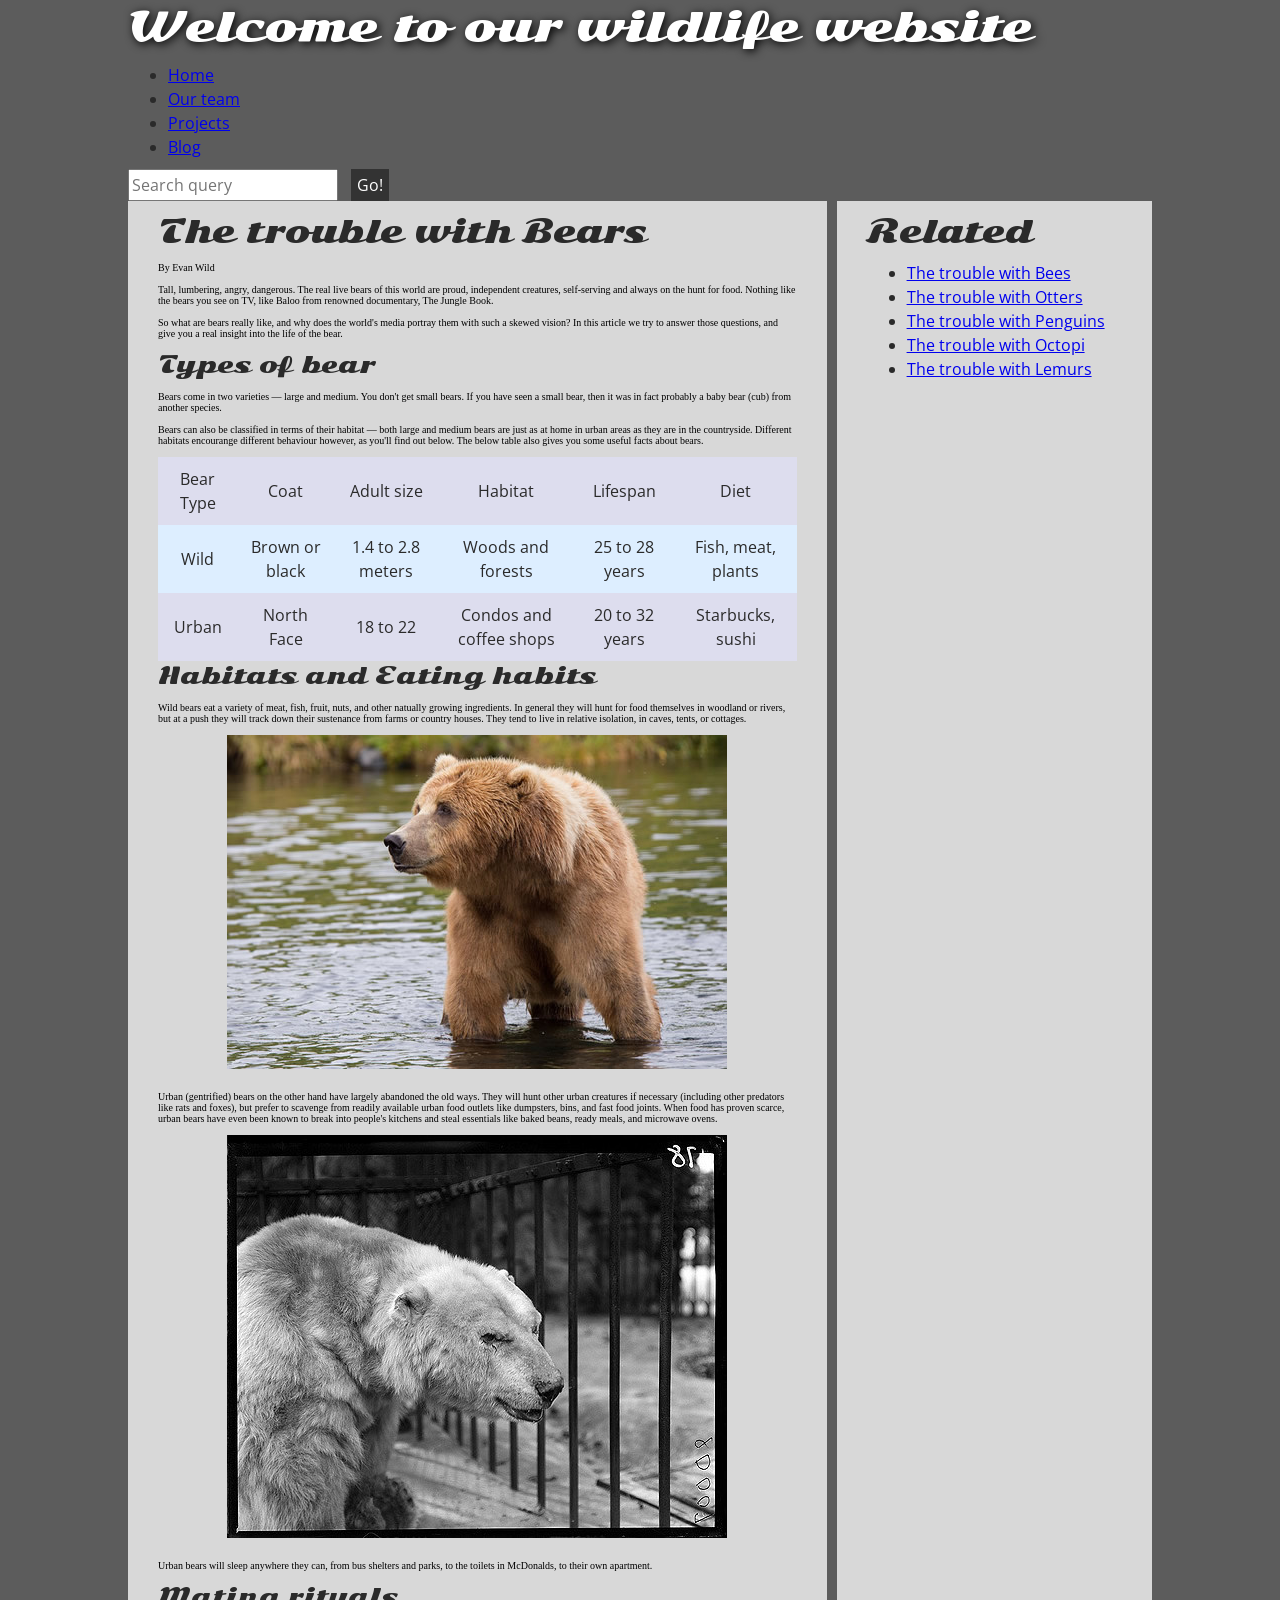
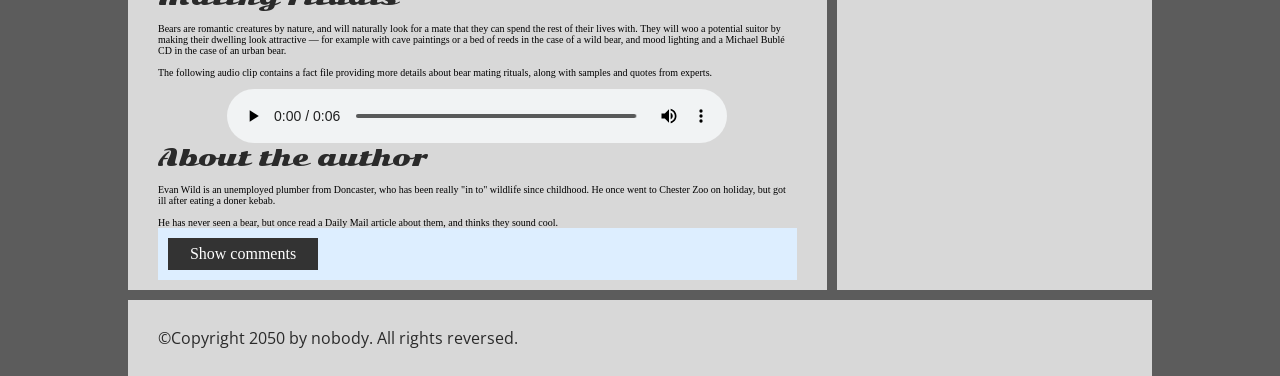
==== ica/ica5/index.html @ 3988f6ae "thing" ====
<!DOCTYPE html>
<html>
  <head>
    <meta charset="utf-8">

    <title>Accessibility assessment</title>
    <link href="https://fonts.googleapis.com/css?family=Open+Sans+Condensed:300|Sonsie+One" rel="stylesheet" type="text/css">
    <link rel="stylesheet" href="style.css">

    <!-- the below three lines are a fix to get HTML5 semantic elements working in old versions of Internet Explorer-->
    <!--[if lt IE 9]>
      <script src="http://html5shiv.googlecode.com/svn/trunk/html5.js"></script>
    <![endif]-->
  </head>

  <body>
    <header class="header">
      <font size="7">Welcome to our wildlife website</font>
    </header>

    <nav class="nav">
      <ul>
        <li><a href="#">Home</a></li>
        <li><a href="#">Our team</a></li>
        <li><a href="#">Projects</a></li>
        <li><a href="#">Blog</a></li>
      </ul>

      <form class="search">
        <input type="search" name="q" placeholder="Search query">
        <input type="submit" value="Go!">
      </form>
    </nav>

    <main>
      <article>
        <font size="6">The trouble with Bears</font>
        <br><br>
        By Evan Wild
        <br><br>
        Tall, lumbering, angry, dangerous. The real live bears of this world are proud, independent creatures, self-serving and always on the hunt for food. Nothing like the bears you see on TV, like Baloo from renowned documentary, The Jungle Book.
        <br><br>
        So what are bears really like, and why does the world's media portray them with such a skewed vision? In this article we try to answer those questions, and give you a real insight into the life of the bear.
        <br><br>
        <font size="5">Types of bear</font>
        <br><br>
        Bears come in two varieties — large and medium. You don't get small bears. If you have seen a small bear, then it was in fact probably a baby bear (cub) from another species.
        <br><br>
        Bears can also be classified in terms of their habitat — both large and medium bears are just as at home in urban areas as they are in the countryside. Different habitats encourange different behaviour however, as you'll find out below. The below table also gives you some useful facts about bears.
        <br><br>
        <table>
          <thead>
            <tr>
              <td>Bear Type</td>
              <td>Coat</td>
              <td>Adult size</td>
              <td>Habitat</td>
              <td>Lifespan</td>
              <td>Diet</td>
            </tr>
          </thead>
          <tbody>
            <tr>
              <td>Wild</td>
              <td>Brown or black</td>
              <td>1.4 to 2.8 meters</td>
              <td>Woods and forests</td>
              <td>25 to 28 years</td>
              <td>Fish, meat, plants</td>
            </tr>
            <tr>
              <td>Urban</td>
              <td>North Face</td>
              <td>18 to 22</td>
              <td>Condos and coffee shops</td>
              <td>20 to 32 years</td>
              <td>Starbucks, sushi</td>
            </tr>
          </tbody>
        </table>

        <font size="5">Habitats and Eating habits</font>
        <br><br>
        Wild bears eat a variety of meat, fish, fruit, nuts, and other natually growing ingredients. In general they will hunt for food themselves in woodland or rivers, but at a push they will track down their sustenance from farms or country houses. They tend to live in relative isolation, in caves, tents, or cottages.
        <br><br>
        <img src="media/wild-bear.jpg" alt="A wild bear in the woods">
        <br><br>
        Urban (gentrified) bears on the other hand have largely abandoned the old ways. They will hunt other urban creatures if necessary (including other predators like rats and foxes), but prefer to scavenge from readily available urban food outlets like dumpsters, bins, and fast food joints. When food has proven scarce, urban bears have even been known to break into people's kitchens and steal essentials like baked beans, ready meals, and microwave ovens.
        <br><br>
        <img src="media/urban-bear.jpg">
        <br><br>
        Urban bears will sleep anywhere they can, from bus shelters and parks, to the toilets in McDonalds, to their own apartment.
        <br><br>
        <font size="5">Mating rituals</font>
        <br><br>
        Bears are romantic creatures by nature, and will naturally look for a mate that they can spend the rest of their lives with. They will woo a potential suitor by making their dwelling look attractive — for example with cave paintings or a bed of reeds in the case of a wild bear, and mood lighting and a Michael Bublé CD in the case of an urban bear.
        <br><br>
        The following audio clip contains a fact file providing more details about bear mating rituals, along with samples and quotes from experts.
        <br><br>
        <audio controls>
          <source src="media/bear.mp3" type="audio/mp3">
          <source src="media/bear.ogg" type="audio/ogg">
          <p>It looks like your browser doesn't support HTML5 audio players.</p>
        </audio>

        <aside>

          <font size="5">About the author</font>
        <br><br>
          Evan Wild is an unemployed plumber from Doncaster, who has been really "in to" wildlife since childhood. He once went to Chester Zoo on holiday, but got ill after eating a doner kebab.
        <br><br>
          He has never seen a bear, but once read a Daily Mail article about them, and thinks they sound cool.

        </aside>
        <section class="comments">
          <div class="show-hide">Show comments</div>

          <div class="comment-wrapper">

            <font size="6">Add comment</font>

            <form class="comment-form">
              <div class="flex-pair">
                Your name:
                <input type="text" name="name" id="name" placeholder="Enter your name">
              </div>
              <div class="flex-pair">
                Your comment:
                <input type="text" name="comment" id="comment" placeholder="Enter your comment">
              </div>
              <div>
                <input type="submit" value="Submit comment">
              </div>
            </form>

            <font size="6">Comments</font>

            <ul class="comment-container">

              <li>

                <p>Bob Fossil</p>

                <p>Oh I am so glad you taught me all about the big brown angry guys in the woods. With their sniffing little noses and their bad attitudes, they can sure be a menace — I was thinking of putting them all in a truck and driving them outta here. I run a zoo, you know.</p>

              </li>

            </ul>

          </div>
        </section>
      </article>

      <div class="secondary">
        <font size="6">Related</font>

        <ul>
          <li><a href="#">The trouble with Bees</a></li>
          <li><a href="#">The trouble with Otters</a></li>
          <li><a href="#">The trouble with Penguins</a></li>
          <li><a href="#">The trouble with Octopi</a></li>
          <li><a href="#">The trouble with Lemurs</a></li>
        </ul>
      </div>
    </main>

    <footer>
      <p>©Copyright 2050 by nobody. All rights reversed.</p>
    </footer>

    <script src="main.js"></script>

  </body>
</html>
---- ica/ica5/style.css ----
/* || General setup */

html, body {
  margin: 0;
  padding: 0;
}

html {
  font-size: 10px;
  background-color: rgb(92, 92, 92);
}

body {
  width: 80%;
  min-width: 1024px;
  margin: 0 auto;
}

/* || typography */

font[size="7"], font[size="6"], font[size="5"] {
  font-family: 'Sonsie One', cursive;
  color: #2a2a2a;
}

p, input, li, table, label {
  font-family: 'Open Sans Condensed', sans-serif;
  color: #2a2a2a;
}

font[size="7"] {
  font-size: 4rem;
  text-align: center;
  color: white;
  text-shadow: 2px 2px 10px black;
}

font[size="6"] {
  font-size: 3rem;
  text-align: center;
}

font[size="5"] {
  font-size: 2.2rem;
}

p, li, table {
  font-size: 1.6rem;
  line-height: 1.5;
}

/* || header layout */

div[class="nav"], article, footer, .secondary {
  background-color: rgb(216, 216, 216);
}

article, footer, .secondary {
  padding: 10px 30px;
}

article {
  margin-right: 10px;
}

div[class="nav"] {
  height: 50px;
  background-color: ff80ff;
  display: flex;
  padding: 1% 0;
  margin-bottom: 10px;
}

div[class="nav"] ul {
  padding: 0;
  list-style-type: none;
  flex: 2;
  display: flex;
}

div[class="nav"] li {
  display: inline;
  text-align: center;
  flex: 1;
}

div[class="nav"] a {
  display: inline-block;
  font-size: 2rem;
  text-transform: uppercase;
  text-decoration: none;
  color: black;
}

div[class="nav"] .search {
  flex: 1;
  display: flex;
  align-items: center;
  height: 100%;
  padding: 0 2em;
}

.search input {
  font-size: 1.6rem;
  height: 32px;
}

.search input[type="search"] {
  flex: 3;
}

.search input[type="submit"] {
  flex: 1;
  margin-left: 1rem;
  background: #333;
  border: 0;
  color: white;
}

/* || main layout */

main {
  display: flex;
}

article {
  flex: 5;
}

.secondary {
  flex: 2;
}

footer {
  margin-top: 10px;
}

/* Table styling */

table {
  width: 100%;
  background-color: #dde;
  border-collapse: collapse;
}

th, td {
  padding: 10px;
}

td {
  text-align: center;
}

th[scope="col"] {
  border-bottom: 1px solid black;
}

tbody tr:nth-child(odd) {
  background-color: #def;
}

/* styling content images and audio */

img, audio {
  display: block;
  margin: 0 auto;
}

audio {
  width: 500px;
}

/* Comments styling */

.comments {
  background-color: #def;
  padding: 10px;
}

.show-hide {
  cursor: pointer;
}

.comments font[size="6"] {
  font-size: 2rem;
}

.comments font[size="6"]:nth-of-type(2) {
  margin-bottom: 0;
}

.comment-form {
  margin-bottom: 3rem;
}

.comment-form .flex-pair {
  display: flex;
  padding: 0 3rem 1rem;
}

.comment-form label {
  align-self: center;
  flex: 2;
  text-align: right;
}

.comment-form input {
  margin-left: 1rem;
  flex: 6;
}

.show-hide {
  text-align: center;
  width: 150px;
}

.comment-form input, .comment-form label, .show-hide {
  font-size: 1.6rem;
  line-height: 32px;
}

.comment-form input[type="submit"], .show-hide {
  background: #333;
  border: 0;
  color: white;
}

.comment-form input[type="submit"] {
  width: 30%;
  display: block;
  margin: 0 auto;
}

.comment-container {
  margin-top: 0;
}

.comment-container li {
  list-style-type: none;
  display: flex;
}

.comment-container li p:nth-child(1) {
  flex: 1;
  font-weight: bold;
}

.comment-container li p:nth-child(2) {
  flex: 5;
}
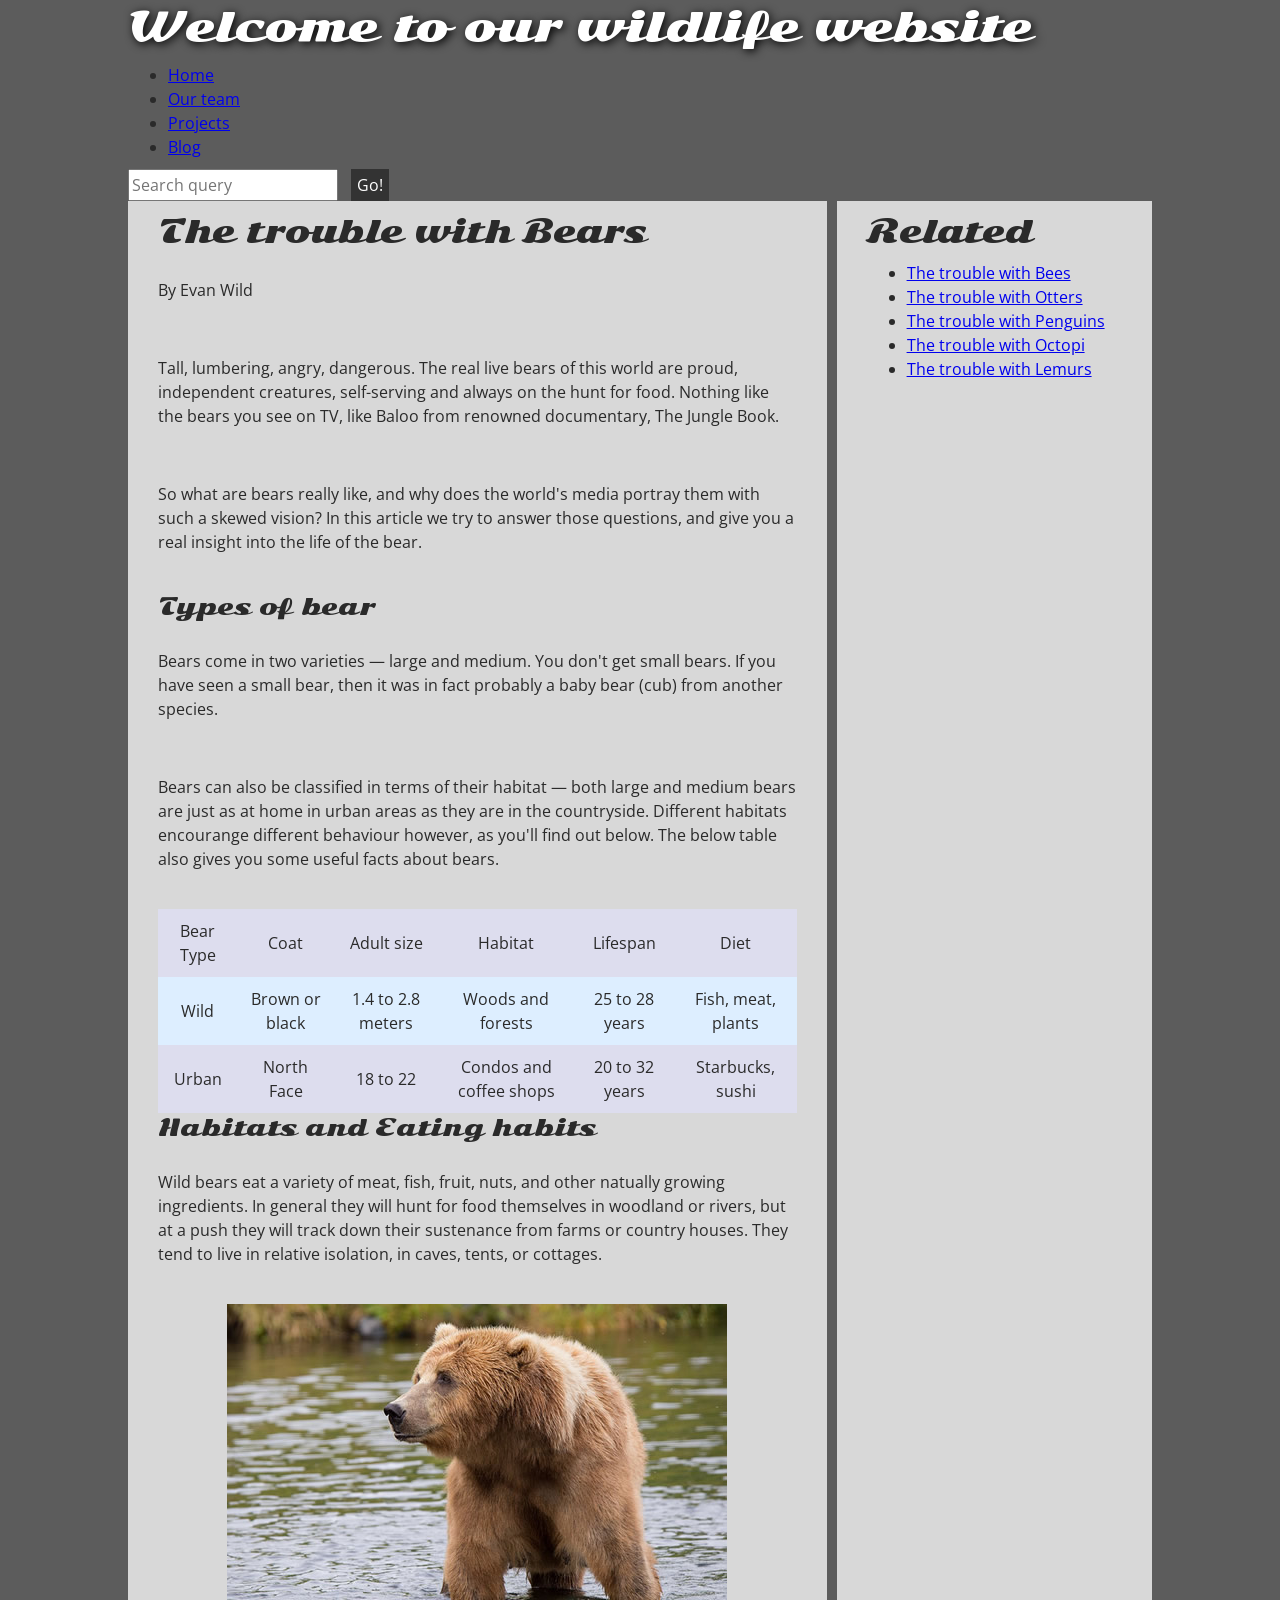
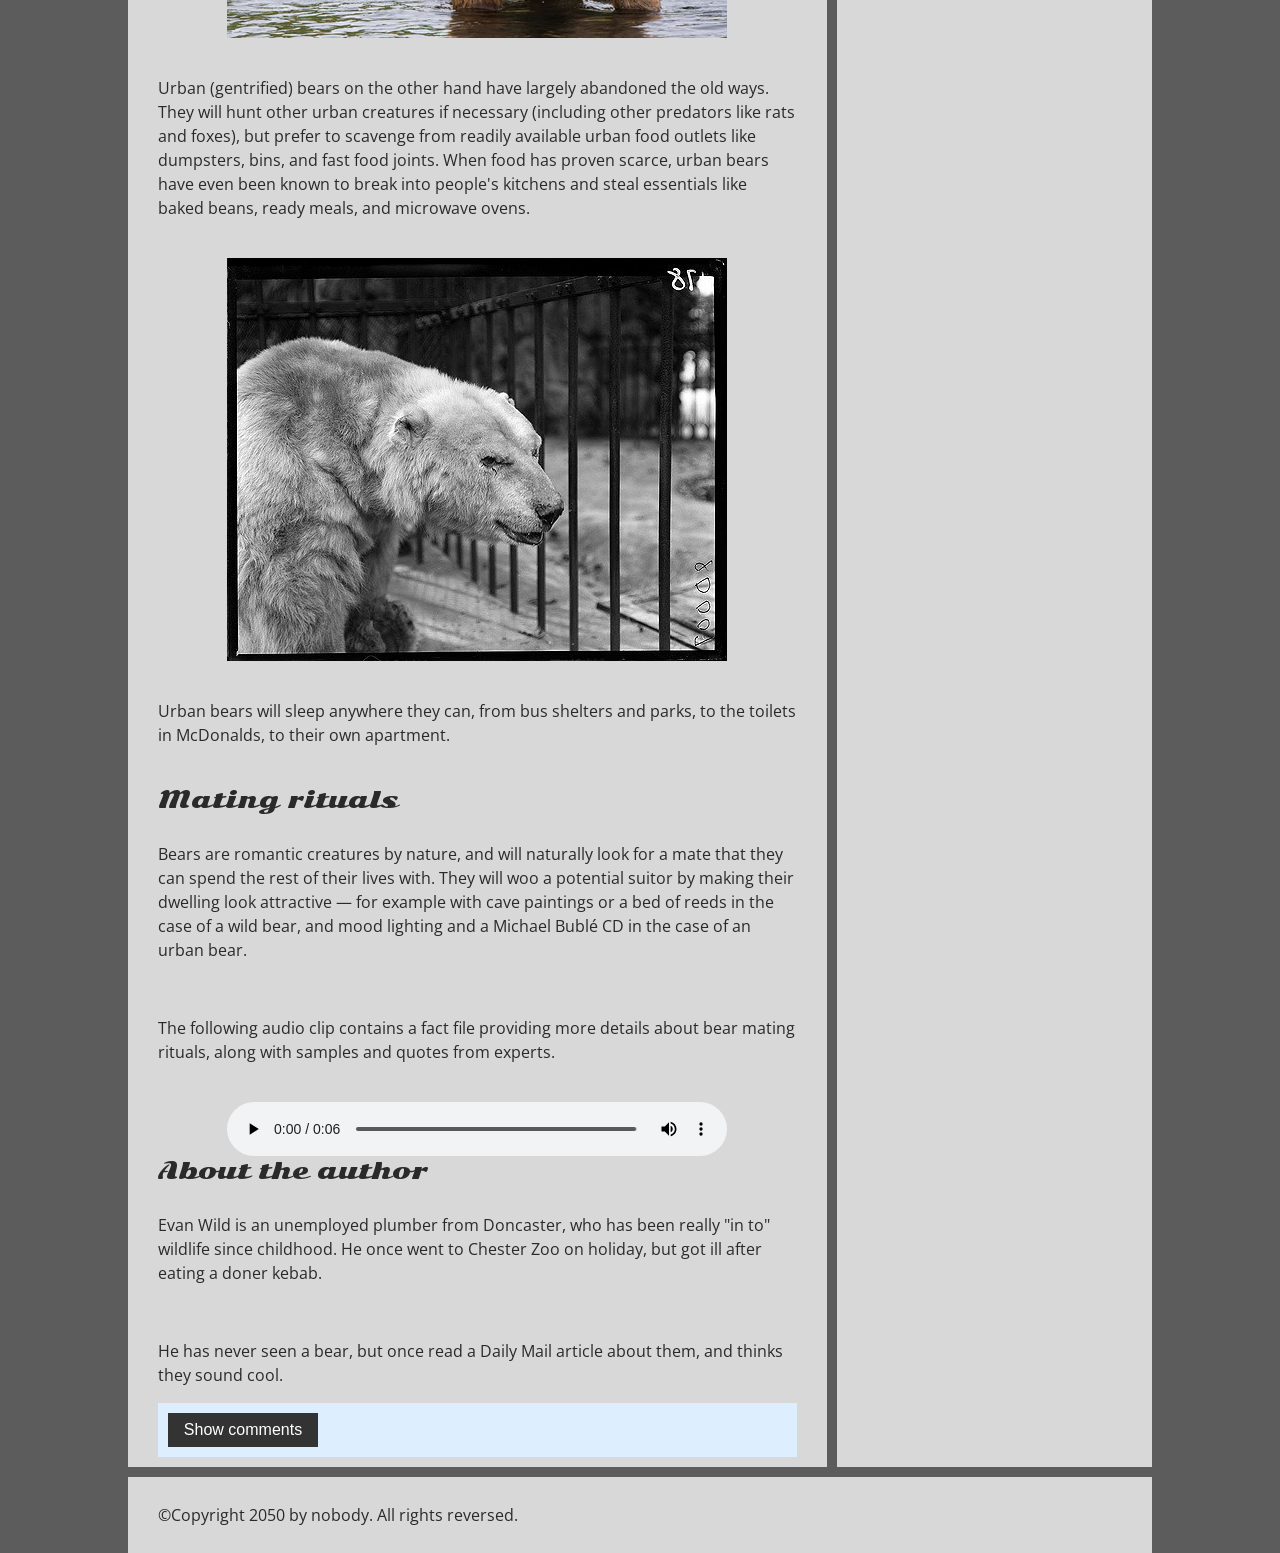
==== commit 5f7d741b: "cool" ====
--- a/ica/ica5/index.html
+++ b/ica/ica5/index.html
@@ -27,8 +27,8 @@
       </ul>
 
       <form class="search">
-        <input type="search" name="q" placeholder="Search query">
-        <input type="submit" value="Go!">
+        <input type="search" name="q" placeholder="Search query" aria-label="Search query">
+        <input type="submit" value="Go!" aria-label="Submit search">
       </form>
     </nav>
 
@@ -36,17 +36,17 @@
       <article>
         <font size="6">The trouble with Bears</font>
         <br><br>
-        By Evan Wild
+        <p>By Evan Wild</p>
         <br><br>
-        Tall, lumbering, angry, dangerous. The real live bears of this world are proud, independent creatures, self-serving and always on the hunt for food. Nothing like the bears you see on TV, like Baloo from renowned documentary, The Jungle Book.
+        <p>Tall, lumbering, angry, dangerous. The real live bears of this world are proud, independent creatures, self-serving and always on the hunt for food. Nothing like the bears you see on TV, like Baloo from renowned documentary, The Jungle Book.</p>
         <br><br>
-        So what are bears really like, and why does the world's media portray them with such a skewed vision? In this article we try to answer those questions, and give you a real insight into the life of the bear.
+        <p>So what are bears really like, and why does the world's media portray them with such a skewed vision? In this article we try to answer those questions, and give you a real insight into the life of the bear.</p>
         <br><br>
         <font size="5">Types of bear</font>
         <br><br>
-        Bears come in two varieties — large and medium. You don't get small bears. If you have seen a small bear, then it was in fact probably a baby bear (cub) from another species.
+        <p>Bears come in two varieties — large and medium. You don't get small bears. If you have seen a small bear, then it was in fact probably a baby bear (cub) from another species.</p>
         <br><br>
-        Bears can also be classified in terms of their habitat — both large and medium bears are just as at home in urban areas as they are in the countryside. Different habitats encourange different behaviour however, as you'll find out below. The below table also gives you some useful facts about bears.
+        <p>Bears can also be classified in terms of their habitat — both large and medium bears are just as at home in urban areas as they are in the countryside. Different habitats encourange different behaviour however, as you'll find out below. The below table also gives you some useful facts about bears.</p>
         <br><br>
         <table>
           <thead>
@@ -81,21 +81,21 @@
 
         <font size="5">Habitats and Eating habits</font>
         <br><br>
-        Wild bears eat a variety of meat, fish, fruit, nuts, and other natually growing ingredients. In general they will hunt for food themselves in woodland or rivers, but at a push they will track down their sustenance from farms or country houses. They tend to live in relative isolation, in caves, tents, or cottages.
+        <p>Wild bears eat a variety of meat, fish, fruit, nuts, and other natually growing ingredients. In general they will hunt for food themselves in woodland or rivers, but at a push they will track down their sustenance from farms or country houses. They tend to live in relative isolation, in caves, tents, or cottages.</p>
         <br><br>
         <img src="media/wild-bear.jpg" alt="A wild bear in the woods">
         <br><br>
-        Urban (gentrified) bears on the other hand have largely abandoned the old ways. They will hunt other urban creatures if necessary (including other predators like rats and foxes), but prefer to scavenge from readily available urban food outlets like dumpsters, bins, and fast food joints. When food has proven scarce, urban bears have even been known to break into people's kitchens and steal essentials like baked beans, ready meals, and microwave ovens.
+        <p>Urban (gentrified) bears on the other hand have largely abandoned the old ways. They will hunt other urban creatures if necessary (including other predators like rats and foxes), but prefer to scavenge from readily available urban food outlets like dumpsters, bins, and fast food joints. When food has proven scarce, urban bears have even been known to break into people's kitchens and steal essentials like baked beans, ready meals, and microwave ovens.</p>
         <br><br>
         <img src="media/urban-bear.jpg">
         <br><br>
-        Urban bears will sleep anywhere they can, from bus shelters and parks, to the toilets in McDonalds, to their own apartment.
+        <p>Urban bears will sleep anywhere they can, from bus shelters and parks, to the toilets in McDonalds, to their own apartment.</p>
         <br><br>
         <font size="5">Mating rituals</font>
         <br><br>
-        Bears are romantic creatures by nature, and will naturally look for a mate that they can spend the rest of their lives with. They will woo a potential suitor by making their dwelling look attractive — for example with cave paintings or a bed of reeds in the case of a wild bear, and mood lighting and a Michael Bublé CD in the case of an urban bear.
+        <p>Bears are romantic creatures by nature, and will naturally look for a mate that they can spend the rest of their lives with. They will woo a potential suitor by making their dwelling look attractive — for example with cave paintings or a bed of reeds in the case of a wild bear, and mood lighting and a Michael Bublé CD in the case of an urban bear.</p>
         <br><br>
-        The following audio clip contains a fact file providing more details about bear mating rituals, along with samples and quotes from experts.
+        <p>The following audio clip contains a fact file providing more details about bear mating rituals, along with samples and quotes from experts.</p>
         <br><br>
         <audio controls>
           <source src="media/bear.mp3" type="audio/mp3">
@@ -107,13 +107,13 @@
 
           <font size="5">About the author</font>
         <br><br>
-          Evan Wild is an unemployed plumber from Doncaster, who has been really "in to" wildlife since childhood. He once went to Chester Zoo on holiday, but got ill after eating a doner kebab.
+          <p>Evan Wild is an unemployed plumber from Doncaster, who has been really "in to" wildlife since childhood. He once went to Chester Zoo on holiday, but got ill after eating a doner kebab.</p>
         <br><br>
-          He has never seen a bear, but once read a Daily Mail article about them, and thinks they sound cool.
+          <p>He has never seen a bear, but once read a Daily Mail article about them, and thinks they sound cool.</p>
 
         </aside>
         <section class="comments">
-          <div class="show-hide">Show comments</div>
+          <button class="show-hide">Show comments</button>
 
           <div class="comment-wrapper">
 
@@ -121,15 +121,15 @@
 
             <form class="comment-form">
               <div class="flex-pair">
-                Your name:
-                <input type="text" name="name" id="name" placeholder="Enter your name">
+                <label for="name">Your name:</label>
+                <input type="text" name="name" id="name" placeholder="Enter your name" aria-label="Enter your name">
               </div>
               <div class="flex-pair">
-                Your comment:
-                <input type="text" name="comment" id="comment" placeholder="Enter your comment">
+                <label for="comment">Your comment:</label>
+                <input type="text" name="comment" id="comment" placeholder="Enter your comment" aria-label="Enter your comment">
               </div>
               <div>
-                <input type="submit" value="Submit comment">
+                <input type="submit" value="Submit comment" aria-label="Submit comment">
               </div>
             </form>
 
